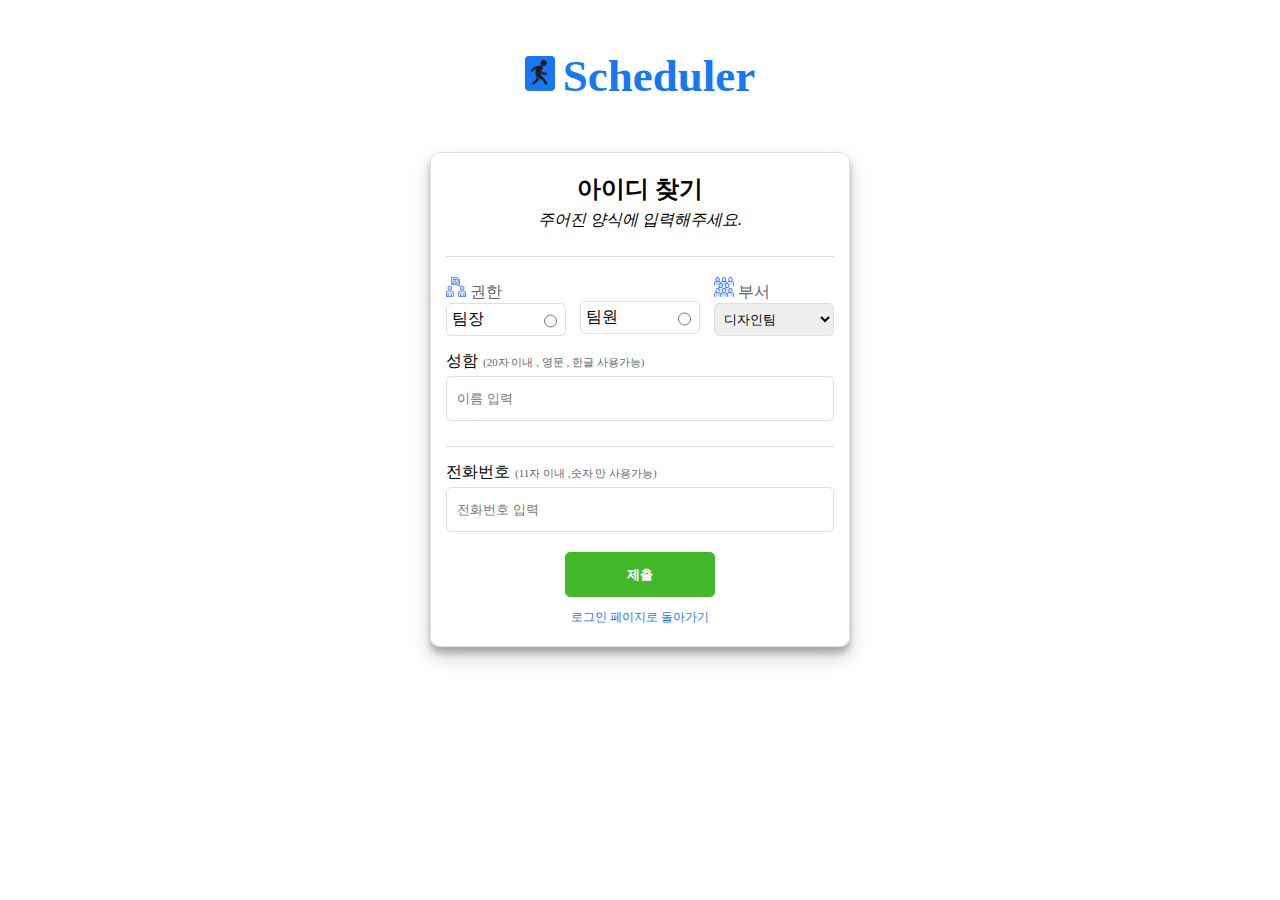
==== html/find_user_id.html @ a2eccea6 "프론트엔드 추가" ====
<!DOCTYPE html>
<html lang="kr">
<head>
    <meta charset="UTF-8">
    <meta name="viewport" content="width=device-width, initial-scale=1.0">
    <title>Scheduler</title>
    <link rel="stylesheet" href="../css/find_user_id.css">
    <link rel="icon" href="../images/logo.jpg">
</head>
<body>
    <main>
        <h1 class="logo">  
            <img src="../images/logo.jpg" alt="logo_icon" class="logo_img">
            <span>Scheduler</span>
        </h1>
        <form action="" class="find_user_id_form">
            <div class="join_title">
                <h2>아이디 찾기</h2>
                <em>주어진 양식에 입력해주세요.</em>
            </div>
            <section class="first_section">
                <fieldset class="role_settings">
                    <legend>권한 부서 선택</legend>
                    <div class="first_box">
                        <div>
                            <img src="../images/authority.jpg"></img>
                            <span>권한</span>
                        </div>
                        <div class="radio_box">
                            <label>팀장</label>
                            <input type="radio" name="chk_author" value="팀장" required>
                        </div>
                    </div>
                    <div class="mid_box">
                        <div class="radio_box">
                            <label>팀원</label>
                            <input type="radio" name="chk_author" value="팀원" required>
                        </div>
                    </div>
                    <div class="end_box">
                        <div>
                            <img src="../images/department.png"></img>
                            <span>부서</span>
                        </div>
                        <div>
                          <select class="select_box">
                              <option value="1">디자인팀</option>
                              <option value="2">기획팀</option>
                          </select>
                        </div>
                    </div>
                </fieldset>
                <fieldset class="name_box">
                    <legend>성함 작성</legend>
                    <div class="title_box">
                        <label>성함</label>
                        <span>(20자 이내 , 영문 , 한글 사용가능)</span>
                    </div>
                    <input type="text" name="name" id="name_input" placeholder="이름 입력" pattern="^[a-zA-Z가-힣]+$" required>
                </fieldset>
            </section>
            <section class="second_section">
                <fieldset class="phone_number_box">
                    <legend>전화번호 작성</legend>
                    <div class="title_box">
                        <label>전화번호</label>
                        <span>(11자 이내 ,숫자 만 사용가능)</span>
                    </div>
                    <input type="number" name="phone_number" id="phone_number_input" placeholder="전화번호 입력" required pattern="[0-9]{11}">
                </fieldset>
                <div class="submit_box">
                    <button type="submit" class="submit_button" onclick="return checkForm()"> 제출</button>
                    <a href="../index.html">로그인 페이지로 돌아가기</a>
                </div>
            </section>
        </form>
    </main>
    <script src="../js/find_user_id.js"></script>
</body>
</html>
---- css/find_user_id.css ----
main {text-align: center;}
a {color: #1877F2; text-decoration: none;}
h3 {color: #606770; font-size: 16px;}
span{color: #606770;}
section {margin-top: 10px;}
button {width: 100%; height: 45px; border-radius: 5px; border: 1px solid #DDDFE2; color: #fff; background-color: #1877F2; font-weight: bold; margin-bottom: 15px; cursor: pointer;}
fieldset {border: none; padding: 0px; margin: 0px;}
legend{position:absolute; top:0; left:0; width:0; height:0; overflow:hidden; visibility:hidden; font-size:0; line-height:0;}
input:read-only {background-color:#DDDFE2; font-weight: bold; border: #DDDFE2;}
input[type='number']::-webkit-outer-spin-button,
input[type='number']::-webkit-inner-spin-button {-webkit-appearance: none;margin: 0;}

.logo {margin: auto; width: 350px; margin-top: 50px;}
.logo span {font-size: 45px; color: #1877F2; font-weight: bold;}
.logo_img {width: 30px; height: 35px;}

.find_user_id_form {width: 420px; margin: auto; border: 1px solid #DDDFE2; padding: 20px 15px 20px 15px; box-sizing: border-box; border-radius: 10px; margin-top: 50px; box-shadow: rgba(0, 0, 0, 0.19) 0px 10px 20px, rgba(0, 0, 0, 0.23) 0px 6px 6px;}

.join_title {border-bottom:1px solid #DDDFE2; margin-bottom: 20px;}
.join_title h2 {display: block; margin-top: 0px; margin-bottom: 5px;}
.join_title em {display: block; margin-bottom: 25px;}

.role_settings {display: flex; justify-content: space-between; text-align: left; margin-bottom: 10px;}
.role_settings .first_box {width: 31%;}
.role_settings .mid_box {width: 31%;padding-top: 24px;}
.role_settings .end_box {width: 31%;}
.role_settings img {width: 20px; height: 20px;}

.radio_box{border: 1px solid #DDDFE2; padding: 5px; border-radius: 5px; display: flex; justify-content: space-between;}
.select_box{border: 1px solid #DDDFE2; padding: 5px; border-radius: 5px; height: 33px; width: 100%;}

.name_box input {width: 100%;height: 45px; border-radius: 5px; border:1px solid #DDDFE2; padding-left: 10px; box-sizing: border-box;}
.title_box {display: flex; align-items: center; height: 30px;}
.title_box span {font-size: 11px; display: inline-block; margin-top: 3px; margin-left: 5px;}

.content {display: flex; justify-content: space-between; height: 45px;}

.phone_number_box {margin-bottom: 20px;}
.phone_number_box input {width: 100%; height: 45px; border-radius: 5px; border:1px solid #DDDFE2; padding-left: 10px; box-sizing: border-box;}

.first_section {padding: 0px 0px 25px 0px; border-bottom: 1px solid #DDDFE2;}

.submit_button {margin: auto; width: 150px; height: 45px; border-radius: 5px; border: 1px solid #42B72A; color: #fff; background-color: #42B72A; font-weight: bold; margin-bottom: 10px; cursor: pointer; display: block;}
.submit_box a{font-size: 12px;}
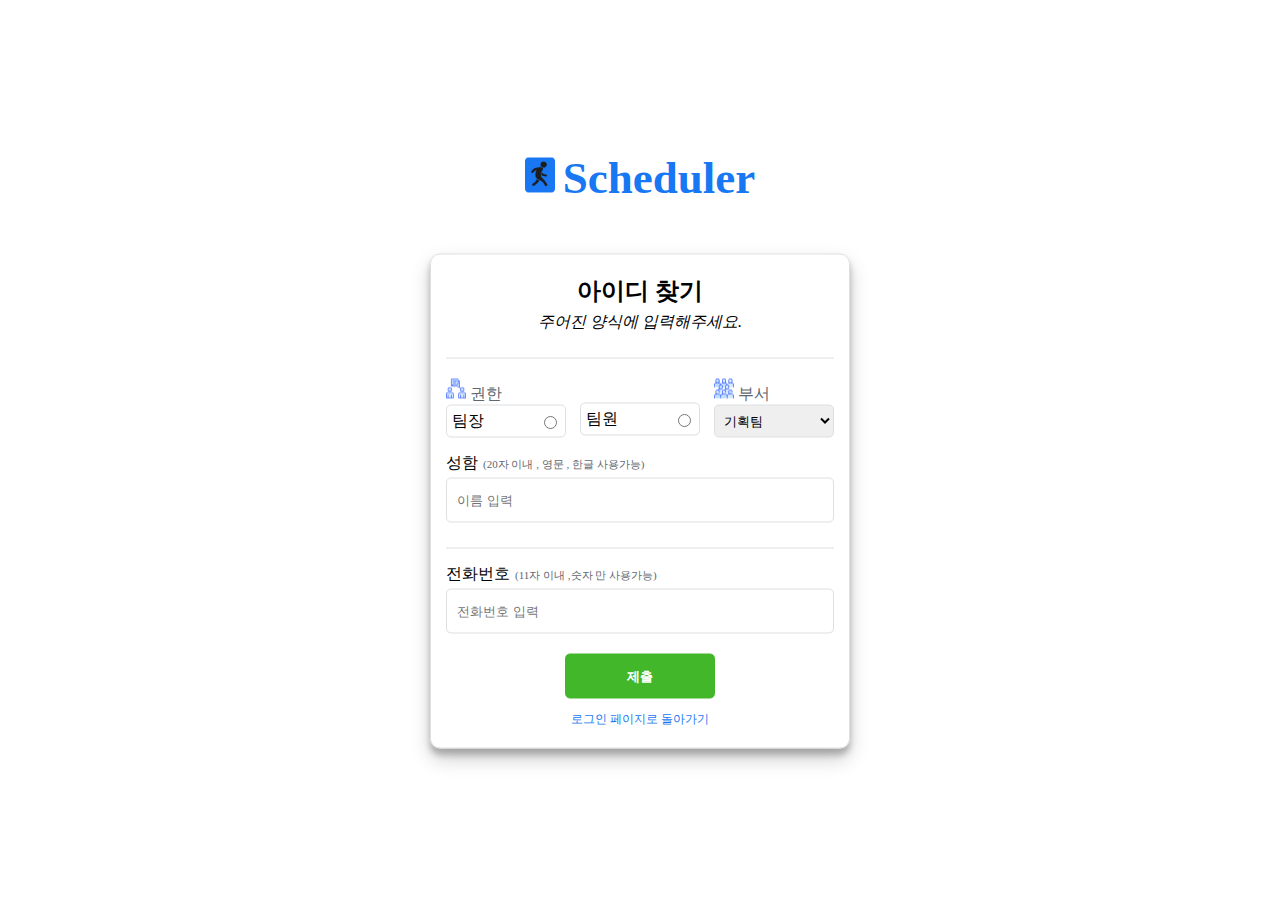
==== commit f5114f7d: "회원가입및찾기기능추가" ====
--- a/html/find_user_id.html
+++ b/html/find_user_id.html
@@ -13,7 +13,7 @@
             <img src="../images/logo.jpg" alt="logo_icon" class="logo_img">
             <span>Scheduler</span>
         </h1>
-        <form action="" class="find_user_id_form">
+        <form action="../action/find_user_id.jsp" class="find_user_id_form" method="post">
             <div class="join_title">
                 <h2>아이디 찾기</h2>
                 <em>주어진 양식에 입력해주세요.</em>
@@ -28,13 +28,13 @@
                         </div>
                         <div class="radio_box">
                             <label>팀장</label>
-                            <input type="radio" name="chk_author" value="팀장" required>
+                            <input type="radio" name="chk_author" value="1" required>
                         </div>
                     </div>
                     <div class="mid_box">
                         <div class="radio_box">
                             <label>팀원</label>
-                            <input type="radio" name="chk_author" value="팀원" required>
+                            <input type="radio" name="chk_author" value="2" required>
                         </div>
                     </div>
                     <div class="end_box">
@@ -43,9 +43,9 @@
                             <span>부서</span>
                         </div>
                         <div>
-                          <select class="select_box">
-                              <option value="1">디자인팀</option>
-                              <option value="2">기획팀</option>
+                          <select class="select_box" name="department">
+                              <option value="1">기획팀</option>
+                              <option value="2">디자인팀</option>
                           </select>
                         </div>
                     </div>
@@ -70,7 +70,7 @@
                 </fieldset>
                 <div class="submit_box">
                     <button type="submit" class="submit_button" onclick="return checkForm()"> 제출</button>
-                    <a href="../index.html">로그인 페이지로 돌아가기</a>
+                    <a href="../index.jsp">로그인 페이지로 돌아가기</a>
                 </div>
             </section>
         </form>
--- a/css/find_user_id.css
+++ b/css/find_user_id.css
@@ -1,4 +1,4 @@
-main {text-align: center;}
+main {text-align: center; position: absolute; left: 50%; top: 50%; transform: translate(-50%,-50%);}
 a {color: #1877F2; text-decoration: none;}
 h3 {color: #606770; font-size: 16px;}
 span{color: #606770;}
@@ -10,7 +10,7 @@
 input[type='number']::-webkit-outer-spin-button,
 input[type='number']::-webkit-inner-spin-button {-webkit-appearance: none;margin: 0;}
 
-.logo {margin: auto; width: 350px; margin-top: 50px;}
+.logo {margin: auto; width: 350px;}
 .logo span {font-size: 45px; color: #1877F2; font-weight: bold;}
 .logo_img {width: 30px; height: 35px;}
 
